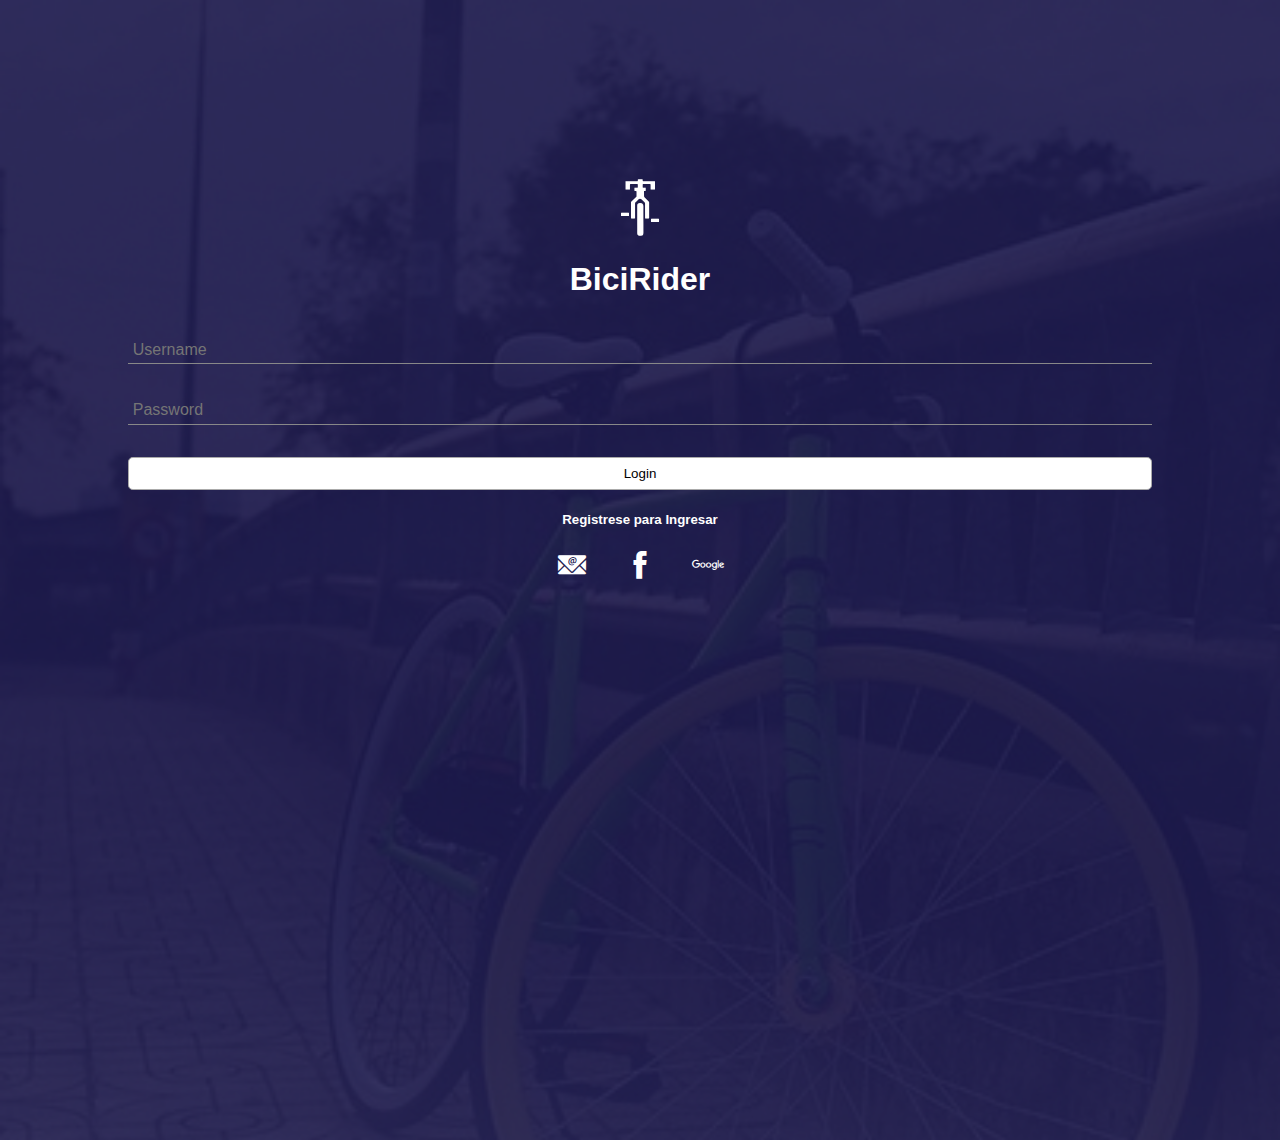
==== bicirider/index.html @ a1d4f9e9 "Second Commit" ====
<html lang="es"><head>
        <meta charset="utf-8">
        <meta name="theme-color" content="black">
        <meta name="Description" content="The PWS Basic Template">
        <title>BiciRider</title>
        <link rel="manifest" href="manifest.json">
        <link rel="stylesheet" type="text/css" href="css/icofont.min.css">
        <link rel="stylesheet" href="css/styles.css">
        <meta name="viewport" content="width=device-width, initial-scale=1.0">
        <style>
                body{
                        background: url(imgs/bg.png);
                        background-size: cover;
                        overflow: hidden;       
                        
                }
                #loginContainer{
                        position: absolute;
                        top: 0;
                        background: rgba(0, 0, 0, 0.5);
                        color: #fff;
                        width: 100vw;
                        margin: 0;
                        padding: 0;
                        text-align: center;
                        padding-bottom: 5rem;
                        height: 100vh;
                        padding-top:10rem;
                }
                input{
                        background: transparent;
                        border: none;
                        border-bottom: solid 1px#888;
                        border-radius: 0;
                        color: #fff;
                        width: 80%;
                        margin: 1rem 10%;
                        font-size: 1rem;
                        padding: 0.3rem;
                }
                button{
                        display:block;
                        width:80%;
                        padding:0.5rem;
                        border:solid 1px #aaa;
                        background: #fff;
                        border-radius: 0.3rem;
                        margin:1rem 10%;
                }
                
                #regOptions a{
                        font-size:2rem;
                        color:#fff;
                        text-decoration: none;
                        margin:0 1rem;
                }
        </style>
    </head>
    
    <body class="fullscreen">
        <div id="loginContainer">
                <h1 style="font-size: 4em;margin: 1rem;"><i class="icofont-bicycle"></i></h1>
                <h1>BiciRider</h1>
                <div>
                        <input autocomplete="off" type="text" name="user" id="user"  placeholder="Username"/>
                        <input autocomplete="off" type="password" name="password" id="password" placeholder="Password" />
                        <div>
                                <button id="btnLogin">Login</button>
                        </div>
                        <div id="regOptions">
                                <h5>Registrese para Ingresar</h5>
                                <a href="#regEmail"><i class="icofont-email"></i></a>
                                <a href="#regFB"><i class="icofont-facebook"></i></a>
                                <a href="#regG"><i class="icofont-brand-google"></i></a>
                                
                        </div>
                </div>
        </div>
        <script src="init.js"></script>
    </body></html>
---- bicirider/css/styles.css ----
body {
    margin: 0;
    min-height: 100vh;
    background: #fff;
    display: flex;
    flex-direction: column;
    font-family: sans-serif;
}

header,
footer {
    height: 3rem;
    background: linear-gradient(#777, #555);
    color: white;
    padding: 0.5rem;
}

main {
    padding: 0.5rem;
    flex: 1;
    background: #eee;
}
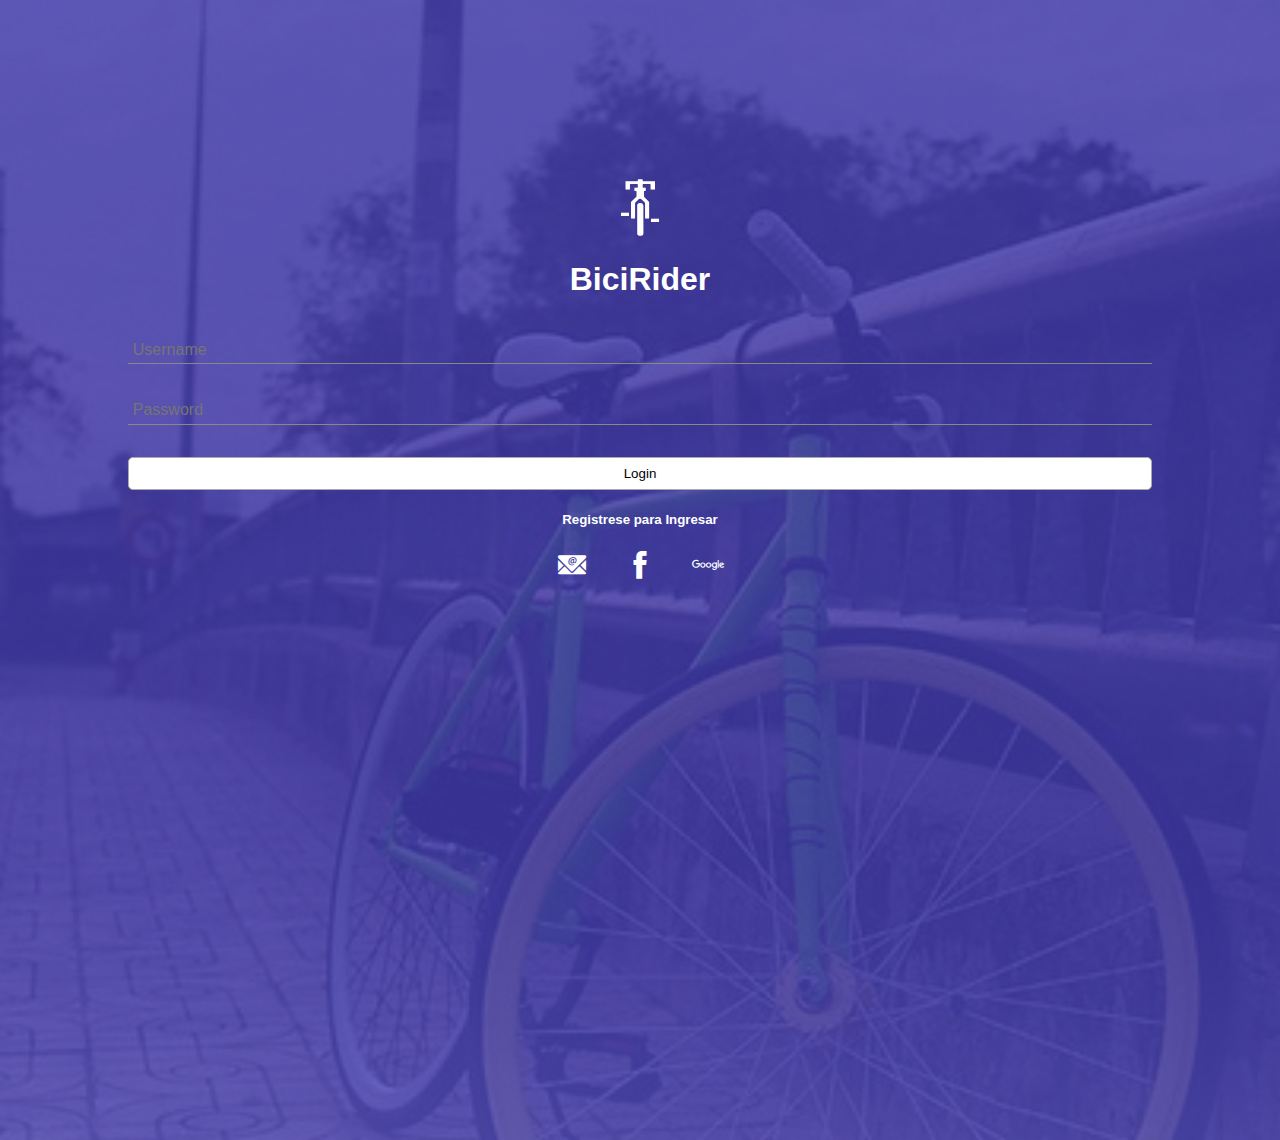
==== commit 21b479f4: "minor fix ui" ====
--- a/bicirider/index.html
+++ b/bicirider/index.html
@@ -17,7 +17,7 @@
                 #loginContainer{
                         position: absolute;
                         top: 0;
-                        background: rgba(0, 0, 0, 0.5);
+                      
                         color: #fff;
                         width: 100vw;
                         margin: 0;
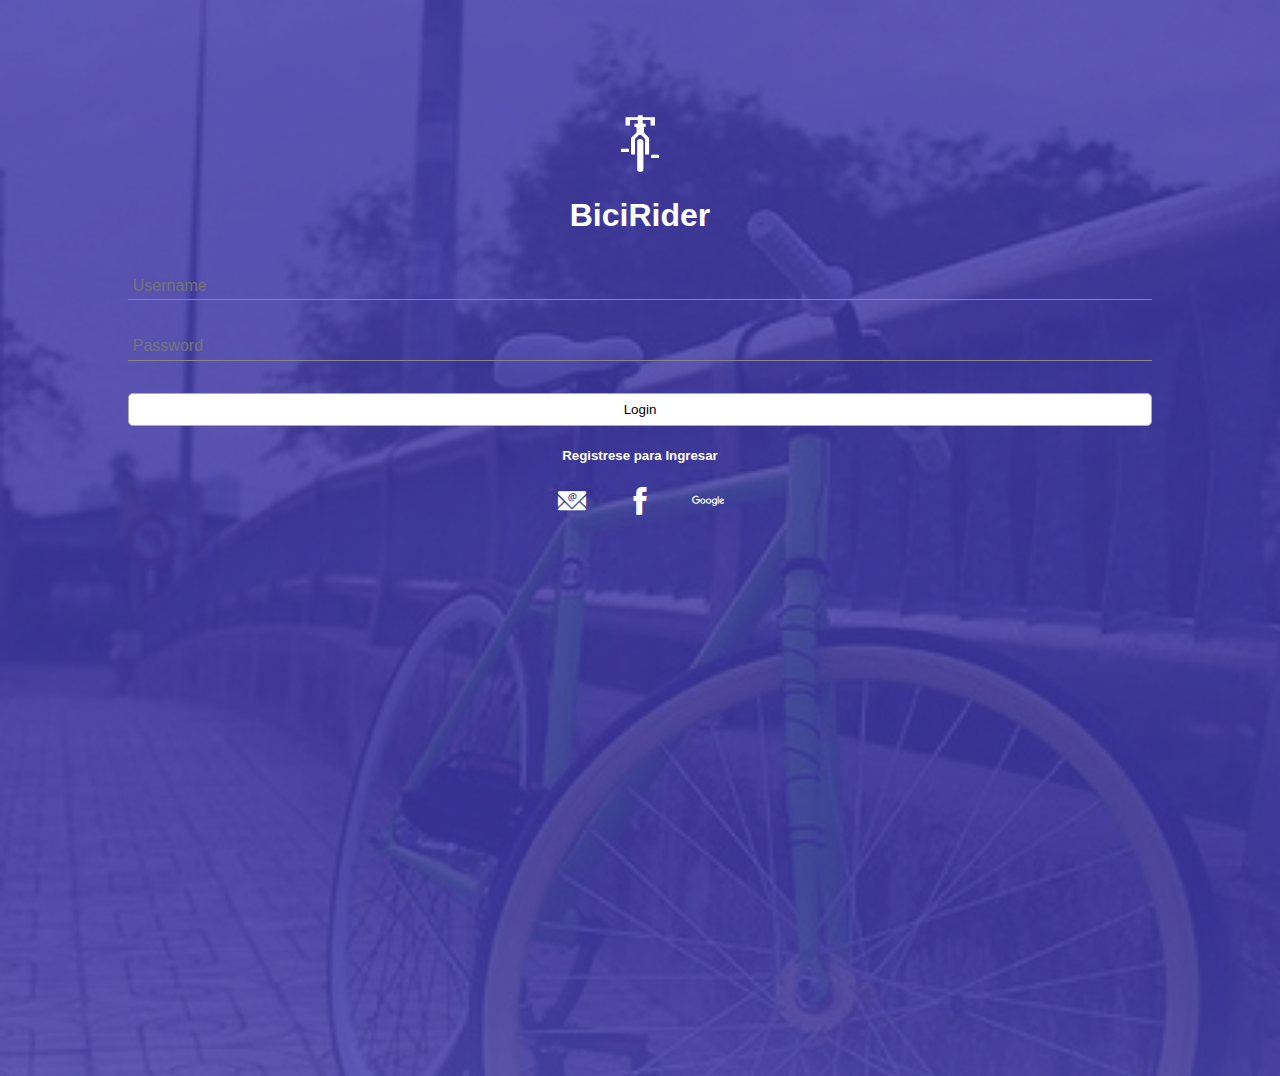
==== commit ba556468: "Fix Top PAdding" ====
--- a/bicirider/index.html
+++ b/bicirider/index.html
@@ -25,7 +25,7 @@
                         text-align: center;
                         padding-bottom: 5rem;
                         height: 100vh;
-                        padding-top:10rem;
+                        padding-top:6rem;
                 }
                 input{
                         background: transparent;
